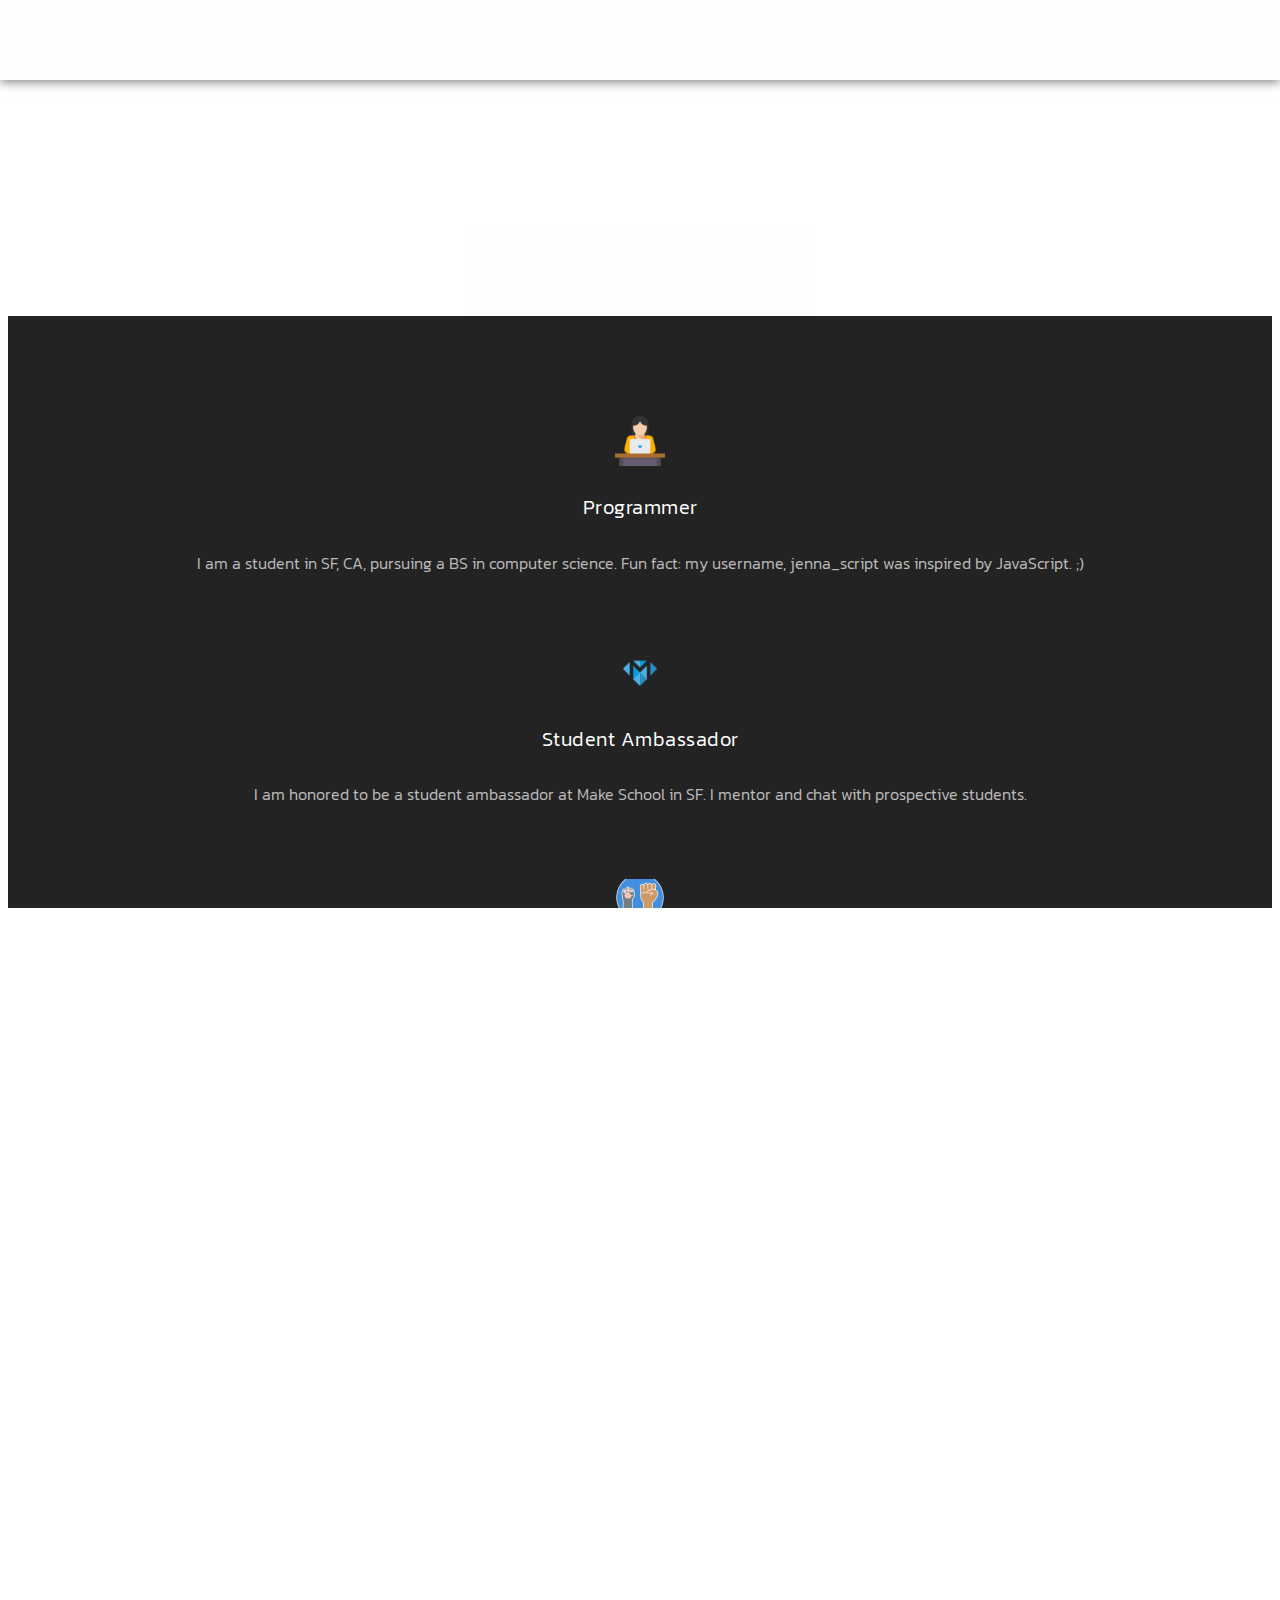
==== about.html @ ed372998 "update 'about me'" ====
<!DOCTYPE html>
<html>
    <head>
        <meta charset="utf-8">
        <meta http-equiv="X-UA-Compatible" content="IE=edge,chrome=1">
        <title>About Jenna :)</title>
        
<!--Import BootStrap-->
        <meta name="description" content="">
        <meta name="viewport" content="width=device-width, initial-scale=1">
        <link rel="apple-touch-icon" href="apple-touch-icon.png">

        <link rel="stylesheet" href="css/bootstrap.min.css">
        <link rel="stylesheet" href="css/bootstrap-theme.min.css">
        <link rel="stylesheet" href="css/fontAwesome.css">
        <link rel="stylesheet" href="css/light-box.css">
        <link rel="stylesheet" href="css/templatemo-style.css">

        <link href="https://fonts.googleapis.com/css?family=Kanit:100,200,300,400,500,600,700,800,900" rel="stylesheet">

        <script src="js/vendor/modernizr-2.8.3-respond-1.4.2.min.js"></script>
    </head>

<body>
    <nav>
        <div class="logo">
            <a href="index.html">Jenna's<em>Poetry</em></a>
        </div>
      <div class="menu-icon">
        <span></span>
      </div>
    </nav>

    <div class="page-heading">
        <div class="container">
            <div class="heading-content">
                <h1>About <em>Jenna</em></h1>
            </div>
        </div>
    </div>

    <div class="services">
        <div class="container">
            <div class="col-md-4 col-sm-6">
                <div class="service-item">
                    <div class="icon">
                        <img src="img/programmer.png" alt="">
                    </div>
                    <div class="text">
                        <h4>Programmer</h4>
                        <p>I am a student in SF, CA, pursuing a BS in computer science. Fun fact: my username, jenna_script was inspired by JavaScript. ;)</p>
                    </div>
                </div>
            </div>

            <div class="col-md-4 col-sm-6">
                <div class="service-item">
                    <div class="icon">
                        <img src="img/make_school.png" alt="">
                    </div>
                    <div class="text">
                        <h4>Student Ambassador</h4>
                        <p>I am honored to be a student ambassador at Make School in SF. I mentor and chat with prospective students.</p>
                    </div>
                </div>
            </div>

            <div class="col-md-4 col-sm-6">
                <div class="service-item">
                    <div class="icon">
                        <img src="img/animal_lives.png" alt="">
                    </div>
                    <div class="text">
                        <h4>Animal Activist</h4>
                        <p>One of the causes I am truly dedicated to is animal welfare and protection. I stand for those who cannot speak for themselves.</p>
                    </div>
                </div>
            </div>

            <div class="col-md-4 col-sm-6">
                <div class="service-item">
                    <div class="icon">
                        <img src="img/pink_gamer.png" alt="">
                    </div>
                    <div class="text">
                        <h4>Gamer Girl</h4>
                        <p>Okay, here's a guilty pleasure: I love video games, especially Call of Duty: Mobile and The Sims.</p>
                    </div>
                </div>
            </div>

            <div class="col-md-4 col-sm-6">
                <div class="service-item">
                    <div class="icon">
                        <img src="img/books.png" alt="">
                    </div>
                    <div class="text">
                        <h4>Logophile: Lover of Words</h4>
                        <p>Books, articles, blogs, Quora, Instagram, Tumblr, iFunny... Find me on my phone consuming something.</p>
                    </div>
                </div>
            </div>

            <div class="col-md-4 col-sm-6">
                <div class="service-item">
                    <div class="icon">
                        <img src="img/music.png" alt="">
                    </div>
                    <div class="text">
                        <h4>Melophile: Lover of Music</h4>
                        <p>I literally cannot go a day without listening to my "jams". Music is life. (Lana Del Rey is a queen.)</p>
                    </div>
                </div>
            </div>
        </div>
    </div>


    <div class="more-about-me">
        <div class="container">
            <div class="col-md-5 col-md-offset-7">
                <div class="content">
                    <h2>Why Poetry?</h2>
                    <span></span>
                    <p>What even is poetry...? Well.... I believe poetry is a creation of words strung together to express some kind of emotion, a feeling, whether it is about beauty or tragedy. Actually, they may be quite the same thing. Beauty is tragedy and tragedy is beauty. And that is what poetry is to me. A story of something moving, something that urges you to leave your comfort zone and feel things you have never quite experienced before. Poetry forces you to stimulate your heart and mind. The meaning of every word may not come out as bluntly as a book would tell you. The “less is more” approach is a much more compelling way to tell a story. I have been a fan of poetry my entire life, possibly since I could learn to read. I was always so curious about its many forms and its many interpretations. I share whatever words flow through me in hopes that readers can resonate with some of my joys, my pains, my struggles, and my journey. Poetry allows me to be my most vulnerable self… freely. Poetry is one of my favorite, if not my actual favorite, types of art. It is a true blessing to be able to read different types of poetry out there, at least to me. “You see what you need to see” is something I tell myself whenever I read poetry. Every poem means something different to each and every person that encounters it. I absolutely adore the variety and the expanding of the mind and heart that comes with it. Poetry is something I believe every human being should dip their toe in every now and then, if not a regular hobby. It is something that allows a human being to go beyond the surface, into the soul, and find out about oneself and the world much more than we thought we could ever know. I hope you enjoy MY words. Thank you for stopping by.</p>
                    <br><h3>love, jennalyn ♡</h3></br>
                    </div>
            </div>
        </div>
    </div>

    <footer>
        <div class="container-fluid">
            <div class="col-md-12">
                <p>2021 &copy; jenna_script 
    
    | Designed by Jennalyn Kabiling </p>
            </div>
        </div>
    </footer>

    <section class="overlay-menu">
        <div class="container">
          <div class="row">
            <div class="main-menu">
                <ul>
                    <li>
                        <a href="https://instagram.com/jenna_script/">Instagram</a>
                    </li>
                    <li>
                        <a href="https://www.linkedin.com/in/jennalyn-kabiling-412b881ba">LinkedIn</a>
                    </li>
                    <li>
                        <a href="grid.html">Archives</a>
                    </li>
                    <li>
                        <a href="about.html">About Me</a>
                    </li>
                </ul>
            </div>
          </div>
        </div>
      </section>

    <script src="https://ajax.googleapis.com/ajax/libs/jquery/1.11.2/jquery.min.js"></script>
    <script>window.jQuery || document.write('<script src="js/vendor/jquery-1.11.2.min.js"><\/script>')</script>

    <script src="js/vendor/bootstrap.min.js"></script>
    
    <script src="js/plugins.js"></script>
    <script src="js/main.js"></script>

</body>
</html>
---- css/templatemo-style.css ----
body {
  font-family: 'Kanit', sans-serif;
}

body::-webkit-scrollbar {
  width: 8px;
  height: 8px;
  background-color: rgba(0, 0, 0, 0.9);
}
/* Add a thumb */
body::-webkit-scrollbar-thumb {
    background: rgba(250, 250, 250, 0.5);
}

body, html {
  height: 100%;
  min-height: 100%;
  overflow-x: hidden;
}


.page-heading {
  background-image: url(../pink_flowers.jpeg);
  background-repeat: no-repeat;
  background-size: cover;
  background-position: center center;
  width: 100%;
  text-align: center;
}

.page-heading .heading-content h1 {
  font-size: 32px;
  text-transform: uppercase;
  color: #fff;
  letter-spacing: 1px;
  background-color: rgba(250,250,250,0.1);
  display: inline-block;
  margin-bottom: 0;
  margin-top: 220px;
  padding: 20px 60px;
}

.page-heading .heading-content em {
  font-style: normal;
  font-weight: 200;
}


/* Nav Bar */

nav .logo {
  float: left;
  margin-left: 30px;
}

nav .logo a {
  font-size: 28px;
  line-height: 80px;
  text-transform: uppercase;
  color: #fff;
  text-decoration: none;
  letter-spacing: 0.5px;
}

nav .logo em {
  font-style: normal;
  font-weight: 200;
}

nav {
  background: rgba(250,250,250,0.2);
  height: 80px;
  position: fixed;
  width: 100%;
  left: 0;
  top: 0;
  z-index: 300;
  box-shadow: 0px 2px 10px 0px rgba(0,0,0,0.5);
}

.menu-icon {
  background: transparent;
  border: 1px solid #fff;
  width: 50px;
  height: 50px;
  margin: 15px 39px 0 auto;
  position: relative;
  cursor: pointer;
  transition: background 0.5s;
  border-radius: 5px;
}

.menu-icon span,
.menu-icon span:before,
.menu-icon span:after {
  cursor: pointer;
  border-radius: 1px;
  height: 2px;
  width: 35px;
  background: white;
  position: absolute;
  left: 15%;
  top: 50%;
  display: block;
  content: '';
  transition: all 0.5s ease-in-out;
}

.menu-icon span:before {
  left: 0;
  top: -10px;
}

.menu-icon span:after {
  left: 0;
  top: 10px;
}

.menu-icon.active {
  background: rgba(250,250,250,0.2);
}

.menu-icon.active span {
  background-color: transparent;
}

.menu-icon.active span:before,
.menu-icon.active span:after {
  top: 0;
}

.menu-icon.active span:before {
  transform: rotate(135deg);
}

.menu-icon.active span:after {
  transform: rotate(-135deg);
}

/* Menu */

.overlay-menu {
  background: rgba(0, 0, 0, 0.95);
  color: #ffffff;
  position: fixed;
  z-index: 100;
  left: 0;
  top: 0;
  height: 100%;
  overflow-y: auto;
  -webkit-overflow-scrolling: touch;
  width: 100%;
  padding: 50px 0;
  opacity: 0;
  text-align: center;
  transform: translateY(-100%);
  transition: all 0.5s;
}

.overlay-menu.open {
  opacity: 1;
  transform: translateY(0%);
}

.overlay-menu .main-menu {
  transform: translateY(50%);
  opacity: 0;
  transition: all 0.3s;
  transition-delay: 0s;
}

.overlay-menu.open .main-menu {
  transition: all 0.7s;
  transition-delay: 0.7s;
  opacity: 1;
  transform: translateY(0%);
}

.overlay-menu .main-menu:nth-child(2) {
  transition-delay: 0s;
}

.overlay-menu.open .main-menu:nth-child(2) {
  transition-delay: 1.25s;
}

.overlay-menu {
  overflow: scroll;
}

.overlay-menu::-webkit-scrollbar {
  display: none;
}

.overlay-menu ul {
  list-style: none;
  margin-top: 80px;
  padding: 0px;
}
.overlay-menu ul li {
  padding: 15px 0px;
}

.overlay-menu ul li a {
  font-size: 24px;
  font-weight: 300;
  color: #fff;
  text-decoration: none;
  transition: all 0.5s;
}

.overlay-menu ul li a:hover {
  color: rgba(250,250,250,0.5);
}


.overlay-menu p {
  margin-top: 60px;
  font-size: 13px;
  text-transform: uppercase;
  color: #fff;
  font-weight: 200;
  letter-spacing: 0.5px;
  text-align: center;
}



#video-container  {
  position: relative;
  width: 100%;
  height: 100%;
  overflow: hidden;
  z-index: 1;
}

#video-container video,
.video-overlay {
  position: absolute;
  left: 50%;
  top: 50%;
  transform: translate(-50%, -50%);
  min-width: 100%;
  min-height: 100%;
}

#video-container .video-overlay {
  z-index: 9999;
  background: rgba(0,0,0,0.5);
  width: 100%;
}

#video-container .video-content {
  z-index: 99999;
  position: absolute;
  height: 100%;
  width: 100%;
}

#video-container .video-content .inner {
  height: 100%;
  width: 100%;
  display: flex;
  justify-content: center;
  align-items: center;
  flex-flow: column wrap;
}

#video-container .video-content .inner h1 {
  font-size: 64px;
  text-transform: uppercase;
  color: #fff;
  letter-spacing: 2px;
  font-weight: 500;
  text-align: center;
}

#video-container .video-content .inner em {
  font-style: normal;
  font-weight: 200;
}


#video-container .video-content .inner p {
  color: #fff;
  font-size: 22px;
  font-weight: 200;
  letter-spacing: 1.5px;
  text-align: center;
  padding: 0px 30px;
}

#video-container .video-content .inner a {
  color: #fff;
  text-decoration: underline;
}

#video-container .video-content .inner .scroll-icon {
  margin-top: 45px;
}

.full-screen-portfolio .container-fluid,
.full-screen-portfolio .col-md-4, .col-md-8 {
  padding-left: 0px;
  padding-right: 0px;
}


.portfolio-item img {
  width: 100%;
  overflow: hidden;
}

.portfolio-item .thumb {
  position: relative;
}


.portfolio-item .hover-effect .hover-content {
    position: absolute;
    text-align: left;
    width: 100%;
    bottom: 0;
    left: 0;
}


.full-screen-portfolio .portfolio-item h1 {
  position: relative;
  font-size: 22px;
  text-transform: uppercase;
  color: #fff;
  display: inline-block;
  padding-left: 20px;
  line-height: 15px;
  transform: translateY(25px);
  transition: .5s ease-in-out;
  letter-spacing: 0.5px;
 }

 .full-screen-portfolio .portfolio-item em {
  font-style: normal;
  font-weight: 200;
 }

.full-screen-portfolio .portfolio-item:hover h1 {
  transform: translateY(0);
 }

.full-screen-portfolio .portfolio-item p {
  padding-left: 20px;
  font-weight: 300!important;
  letter-spacing: 0.5px;
  font-size: 14px;
  color: #fff;
  opacity: 0;
  transform: translateY(10px);
  transition: .5s ease-in-out;
  text-transform: uppercase;
 }

 .full-screen-portfolio .portfolio-item {
 text-align: center;
 line-height: 150%;
 text-transform: uppercase;
 cursor: pointer;
}

.full-screen-portfolio .portfolio-item:hover p {
  opacity: 1;
  transform: translateY(0);
 }




.popup-icon {
  position: fixed;
  bottom: 30px;
  right: 30px;
  z-index: 300;
  display: inline-block;
  width: 60px;
  height: 60px;
}

.popup-icon button {
  background-color: transparent;
  outline: none;
  border: none;
}

.modal-btn img {
  width: 60px;
  height: 60px;
}

/* Modal */
.modal {
  background-color: rgba(0,0,0,.95);
  display: none;
  overflow: auto;
  position: fixed;
  z-index: 1000;
  top: 0;
  left: 0;
  width: 100%;
  height: 100%;
  transform: all 0.6s;
  overflow: scroll;
}

.modal::-webkit-scrollbar {
  display: none;
}

/* Modal Content */
.modal-content {
  text-align: center;
  position: relative;
  top: 0;
  width: 100%;
  margin: 0 auto;
  background-color: transparent;
}
.modal-animated-in {
  animation: totop-in .6s ease;
}
.modal-animated-out {
  animation: totop-out .6s ease forwards;
}
.modal-header {
  border-bottom: none;
}
.modal-header h3 {
  color: #fff;
  font-weight: 400;
  letter-spacing: 1px;
  font-size: 64px;
  margin-top: 5%;
  border-bottom: none;
  margin-bottom: 20px;
}

.modal-header em {
  font-style: normal;
  font-weight: 200;
}

.modal-content .close-btn {
  position: absolute;
  z-index: 99999999;
  color: #fff;
  right: 38px;
  top: 15px;
  width: 50px;
  height: 50px;
  text-align: center;
  cursor: pointer;
}

.modal-body {
  text-align: center;
  margin: 0 auto;
}

.modal-body input {
  border-radius: 5px;
  padding-left: 15px;
  font-size: 14px;
  font-weight: 200;
  color: #fff;
  background-color: rgba(250, 250, 250, 0.15);
  outline: none;
  border: none;
  box-shadow: none;
  line-height: 40px;
  height: 40px;
  width: 60%;
  margin-left: auto;
  margin-right: auto;
  margin-bottom: 25px;
}

.modal-body textarea {
  border-radius: 5px;
  padding-left: 15px;
  padding-top: 10px;
  font-size: 14px;
  font-weight: 200;
  color: #fff;
  background-color: rgba(250, 250, 250, 0.15);
  outline: none;
  border: none;
  box-shadow: none;
  height: 165px;
  max-height: 220px;
  width: 60%;
  margin-left: auto;
  margin-right: auto;
  max-width: 100%;
  margin-bottom: 25px;
}

.modal-body button {
  border-radius: 0px;
  font-size: 13px;
  text-transform: uppercase;
  font-weight: 600;
  background-color: transparent;
  color: #fff;
  letter-spacing: 2px;
  border-bottom: 3px solid #fff;
  display: inline-block;
  padding: 0px 0px 3px 0px;
  transition: all 0.5s;
  border-top: none;
  border-right: none;
  border-left: none;
}

.modal-body button:hover {
  color: rgba(250,250,250,0.5);
  border-color: rgba(250,250,250,0.5);
  outline: none;
}

/* Keyframes */
@keyframes totop-in {
  0% {
    top: 600px;
    opacity: 0;
  }
  100% {
    top: 0%;
    opacity: 1;
  }  
}

@keyframes totop-out {
  0% {
    top: 0px;
    opacity: 1;
  }
  100% {
    top: -100%;
    opacity: 0;
  }  
}



footer {
  width: 100%;
  height: 80px;
  background-color: #313131;
}

footer p {
  text-align: center;
  color: #fff;
  font-weight: 200;
  font-size: 13px;
  text-transform: uppercase;
  padding-top: 33px;
  letter-spacing: 0.5px;
}

footer a {
  color: #aaa;
  text-decoration: none;
}

footer a:hover {
  text-decoration: none;
  color: #aaa;
}

.grid-portfolio {
  padding: 65px 0px;
  background-color: #232323;
}

.grid-portfolio .portfolio-item {
  margin: 15px 0px;
}

.portfolio-item .hover-effect .hover-content {
    position: absolute;
    text-align: left;
    width: 100%;
    bottom: 5px;
    left: 0;
}


.grid-portfolio .portfolio-item h1 {
  position: relative;
  font-size: 22px;
  text-transform: uppercase;
  color: #fff;
  display: inline-block;
  padding-left: 20px;
  line-height: 15px;
  transform: translateY(25px);
  transition: .5s ease-in-out;
  letter-spacing: 0.5px;
 }

 .grid-portfolio .portfolio-item em {
  font-style: normal;
  font-weight: 200;
 }

.grid-portfolio .portfolio-item:hover h1 {
  transform: translateY(0);
 }

.grid-portfolio .portfolio-item p {
  padding-left: 20px;
  font-weight: 300!important;
  letter-spacing: 0.5px;
  font-size: 14px;
  color: #fff;
  opacity: 0;
  transform: translateY(10px);
  transition: .5s ease-in-out;
  text-transform: uppercase;
 }

.grid-portfolio .portfolio-item:hover p {
  opacity: 1;
  transform: translateY(0);
 }

 .grid-portfolio .load-more-button {
  margin-top: 15px;
 }

 .grid-portfolio .load-more-button a {
  width: 100%;
  height: 80px;
  display: inline-block;
  text-align: center;
  line-height: 80px;
  font-size: 15px;
  text-transform: uppercase;
  text-decoration: none;
  letter-spacing: 1px;
  color: #fff;
  background-color: #313131;
  transition: all 0.5s;
 }

 .grid-portfolio .load-more-button a:hover {
  color: rgba(250,250,250,0.5);
 }




 .services {
  background-color: #232323;
  padding: 65px 0px;
 }

 .services .service-item {
  margin: 15px 0px;
  padding: 20px;
  text-align: center;
  transition: all 0.5s;
 }

  .services .service-item:hover {
    background-color: #313131;
  }

 .services .service-item .icon {
  width: 50px;
  height: 50px;
  text-align: center;
  display: inline-block;
  line-height: 50px;
 }

.services .service-item .icon img {
  max-width: 100%;
}

.services .service-item h4 {
  margin-top: 20px;
  color: #fff;
  font-size: 20px;
  text-transform: capitalize;
  letter-spacing: 0.5px;
  font-weight: 300;
}

.services .service-item p {
  color: #bbb;
  font-size: 16px;
  font-weight: 300;
  line-height: 28px;
}



.more-about-me {
  background-image: url(../palm_trees.jpeg);
  background-repeat: no-repeat;
  background-attachment: fixed;
  background-size: cover;
  background-position: center center;
  width: 100%;
  text-align: center;
}

.more-about-me .content {
  background-color: rgba(0,0,0,0.8);
  text-align: left;
  padding: 150px 60px;
  color: #fff;
}

.more-about-me .content h2 {
  margin-top: 0px;
  font-size: 34px;
  font-weight: 300;
  letter-spacing: 0.5px;
  margin-bottom: 5px;
}

.more-about-me .content span {
  font-size: 16px;
  font-weight: 200;
  display: inline-block;
  margin-bottom: 30px;
  letter-spacing: 0.5px;
}

.more-about-me .content p {
  color: #fff;
  font-size: 16px;
  font-weight: 300;
  line-height: 28px;
}

.more-about-me .content .simple-btn {
  margin-top: 30px;
}

.more-about-me .content .simple-btn a {
  font-size: 13px;
  text-transform: uppercase;
  font-weight: 600;
  background-color: transparent;
  color: #fff;
  letter-spacing: 2px;
  border-bottom: 3px solid #fff;
  padding-bottom: 3px;
  text-decoration: none;
  transition: all 0.5s;
}

.more-about-me .content .simple-btn a:hover {
  opacity: 0.5;
}



.pricing-tables {
  padding: 65px 0px;
  background-color: #232323;
}

.pricing-tables .table-item {
  padding: 60px 0px;
  margin: 15px 0px;
  text-align: center;
  background-color: #313131;
}

.pricing-tables .table-item h4 {
  margin-top: 0px;
  font-size: 36px;
  font-weight: 200;
  color: #f4dd5b;
  letter-spacing: 0.5px;
}

.pricing-tables .table-item span {
  font-size: 17px;
  display: inline-block;
  color: #aaa;
  letter-spacing: 0.5px;
  text-transform: capitalize;
  border-bottom: 1px solid #414141;
  width: 100%;
  padding-bottom: 40px;
}

.pricing-tables .table-item ul {
  list-style: none;
  padding: 0;
  margin-top: 35px;
}

.pricing-tables .table-item ul li {
  font-size: 15px;
  font-weight: 300;
  color: #fff;
  letter-spacing: 0.5px;
  margin: 15px 0px;
}

.pricing-tables .table-item .simple-btn {
  margin-top: 40px;
  padding-bottom: 10px;
}

.pricing-tables .table-item .simple-btn a {
  font-size: 13px;
  text-transform: uppercase;
  font-weight: 600;
  background-color: transparent;
  color: #f4dd5b;
  letter-spacing: 2px;
  border-bottom: 3px solid #f4dd5b;
  padding-bottom: 3px;
  text-decoration: none;
  transition: all 0.5s;
}

.pricing-tables .table-item .simple-btn a:hover {
  opacity: 0.5;
}

.pricing-tables .premium-item {
  background-color: #f4dd5b;
}

.pricing-tables .premium-item h4, .pricing-tables .premium-item span, .pricing-tables .premium-item ul li, .pricing-tables .premium-item .simple-btn a {
  color: #232323;
  border-color: #232323;
}



.blog-entries {
  padding: 80px 0px;
  background-color: #232323;
}


.blog-entries .blog-posts {
  margin-right: 30px;
}


.blog-post {
  border-bottom: 1px solid #414141;
  padding-bottom: 65px;
  margin-bottom: 60px;
}

.blog-post img {
  width: 100%;
  overflow-y: hidden;
}

.blog-post .text-content {
  margin-top: 30px;
}

.blog-post .text-content span {
  font-size: 16px;
  font-weight: 200;
  color: #fff;
  letter-spacing: 0.5px;
}

.blog-post .text-content span a {
  color: #f4dd5b;
  text-decoration: none;
}

.blog-post .text-content h2 {
  margin-top: 5px;
  font-size: 36px;
  color: #fff;
  letter-spacing: 0.5px;
  text-transform: capitalize;
  font-weight: 300;
}

.blog-post .text-content p {
  color: #bbb;
  font-size: 16px;
  font-weight: 300;
  line-height: 28px;
  margin-top: 20px;
}

.blog-post .text-content .simple-btn {
  margin-top: 25px;
}

.blog-post .text-content .simple-btn a {
  font-size: 13px;
  text-transform: uppercase;
  font-weight: 600;
  background-color: transparent;
  color: #fff;
  letter-spacing: 2px;
  border-bottom: 3px solid #fff;
  padding-bottom: 3px;
  text-decoration: none;
  transition: all 0.5s;
}

.blog-post .text-content .simple-btn a:hover {
  opacity: 0.5;
}

.blog-entries .page-number {
  padding: 0;
  margin: 0;
  list-style: none;
}

.blog-entries .page-number li {
  display: inline-block;
  margin-right: 3px;
}

.blog-entries .page-number li:last-child {
  margin-right: 0px;
}

.blog-entries .page-number li.active a {
  color: #232323;
  background-color: #fff;
}

.blog-entries .page-number li.active a:hover {
  opacity: 1;
}

.blog-entries .page-number li a {
  font-size: 18px;
  color: #fff;
  text-decoration: none;
  width: 50px;
  height: 50px;
  display: inline-block;
  line-height: 50px;
  text-align: center;
  background-color: #414141;
  transition: all 0.5s;
}

.blog-entries .page-number li a:hover {
  opacity: 0.5;
}

.single-blog-post {
  margin-right: 30px;
}

.single-blog-post img {
  width: 100%;
  overflow-y: hidden;
}

.single-blog-post .text-content {
  margin-top: 20px;
}

.single-blog-post .text-content span {
  font-size: 16px;
  font-weight: 200;
  color: #fff;
  letter-spacing: 0.5px;
  border-bottom: 1px solid #414141;
  padding-bottom: 25px;
  display: inline-block;
  width: 100%;
  margin-bottom: 0px;
}

.single-blog-post .text-content span a {
  color: #f4dd5b;
  text-decoration: none;
}

.single-blog-post .text-content h2 {
  margin-top: 0px;
  font-size: 36px;
  color: #fff;
  letter-spacing: 0.5px;
  text-transform: capitalize;
  font-weight: 300;
}

.single-blog-post .text-content p {
  color: #bbb;
  font-size: 16px;
  font-weight: 300;
  line-height: 28px;
  margin-top: 20px;
  margin-bottom: 30px;
}

.single-blog-post .tags-share {
  border-top: 1px solid #414141;
  border-bottom: 1px solid #414141;
  padding: 8px 0px 10px 0px;
}

.single-blog-post .tags-share ul {
  padding: 0;
  margin: 0;
  list-style: none;
}

.single-blog-post .tags-share ul li:first-child {
  color: #fff;
  font-size: 16px;
  font-weight: 200;
  letter-spacing: 0.5px;
}

.single-blog-post .tags-share ul li {
  display: inline-block;
  color: #fff;
}

.single-blog-post .tags-share ul li a {
  font-size: 16px;
  font-weight: 200;
  letter-spacing: 0.5px;
  color: #f4dd5b;
  text-decoration: none;
  transition: all 0.5s;
}

.single-blog-post .tags-share ul li a:hover {
  opacity: 0.5;
}

.single-blog-post .tags-share .share {
  text-align: right;
}

.blog-entries .search input {
  background-color: rgba(250,250,250,0.1);
  width: 100%;
  height: 50px;
  line-height: 50px;
  padding-left: 15px;
  color: #fff;
  font-size: 15px;
  font-weight: 300;
  border-radius: 0px;
  outline: none;
  border: none;
}

.sidebar-heding h2 {
  font-size: 20px;
  text-transform: capitalize;
  color: #fff;
  margin-top: 40px;
  letter-spacing: 0.5px;
  padding-bottom: 10px;
  border-bottom: 1px solid #414141;
  margin-bottom: 20px;
}

.archives ul, .categories ul {
  margin-top: -5px;
  padding: 0;
  list-style: none;
}

.archives ul li, .categories ul li {
  margin-bottom: 12px; 
}

.archives ul li:last-child, .categories ul li:last-child {
  margin-bottom: 0px; 
}

.archives ul li a, .categories ul li a {
  font-size: 15px;
  font-weight: 200;
  color: #fff;
  text-decoration: none;
  letter-spacing: 0.5px;
  transition: all 0.5s;
}


.archives ul li a:hover, .categories ul li a:hover {
  opacity: 0.5;
}

.recent-posts ul {
  padding: 0;
  list-style: none;
}

.recent-posts ul li {
  margin-bottom: 15px;
}

.recent-posts ul a {
  text-decoration: none;
}

.recent-posts ul li img {
  display: inline-block;
  max-width: 100%;
  margin-right: 15px;
}

.recent-posts ul li .text {
  display: inline-block;
}

.recent-posts ul li h6 {
  margin-bottom: 5px;
  padding-top: 0px;
  margin-top: 0px;
  display: block;
  font-size: 16px;
  color: #fff;
  letter-spacing: 0.5px;
}

.recent-posts ul li span {
  display: inline-block;
  font-size: 14px;
  font-weight: 200;
  color: #f4dd5b;
}


.latest-gallery ul {
  padding: 0;
  margin: 0;
  list-style: none;
}

.latest-gallery ul li {
  display: inline-block;
  max-width: 59px;
  overflow-y: hidden;
  margin-bottom: 3px;
  margin-right: 1px;
}

.latest-gallery ul li:nth-child(4){
  margin-right: 0px;
}

.latest-gallery ul li:nth-child(8){
  margin-right: 0px;
}

.latest-gallery ul li img {
  width: 100%;
  transition: all 0.5s;
}

.latest-gallery ul li img:hover {
  cursor: pointer;
  opacity: 0.5;
}




@media (max-width: 530px) {

  .modal-header h3 {
    margin-top: 15%;
  }

  .modal-body input {
    width: 100%;
  }

  .modal-body textarea {
    width: 100%;
  }

  .modal-content {
    padding-bottom: 40px;
  }

  .grid-portfolio {
    padding: 0px 0px;
  }

  .grid-portfolio .portfolio-item {
    margin: 30px 0px;
  }

  .grid-portfolio .load-more-button {
    padding-bottom: 30px;
  }

  .more-about-us .content {
    padding: 60px 30px;
  }

}


@media (max-width: 992px) {

  .blog-entries .blog-posts {
    margin-right: 0px;
  }

  .single-blog-post {
    margin-right: 0px;
    margin-bottom: 80px;
  }

  .blog-entries .page-number {
    margin-bottom: 80px;
  }

  .single-blog-post .tags-share .tags {
    text-align: center;
  }

  .single-blog-post .tags-share .share {
    text-align: center;
  }

}
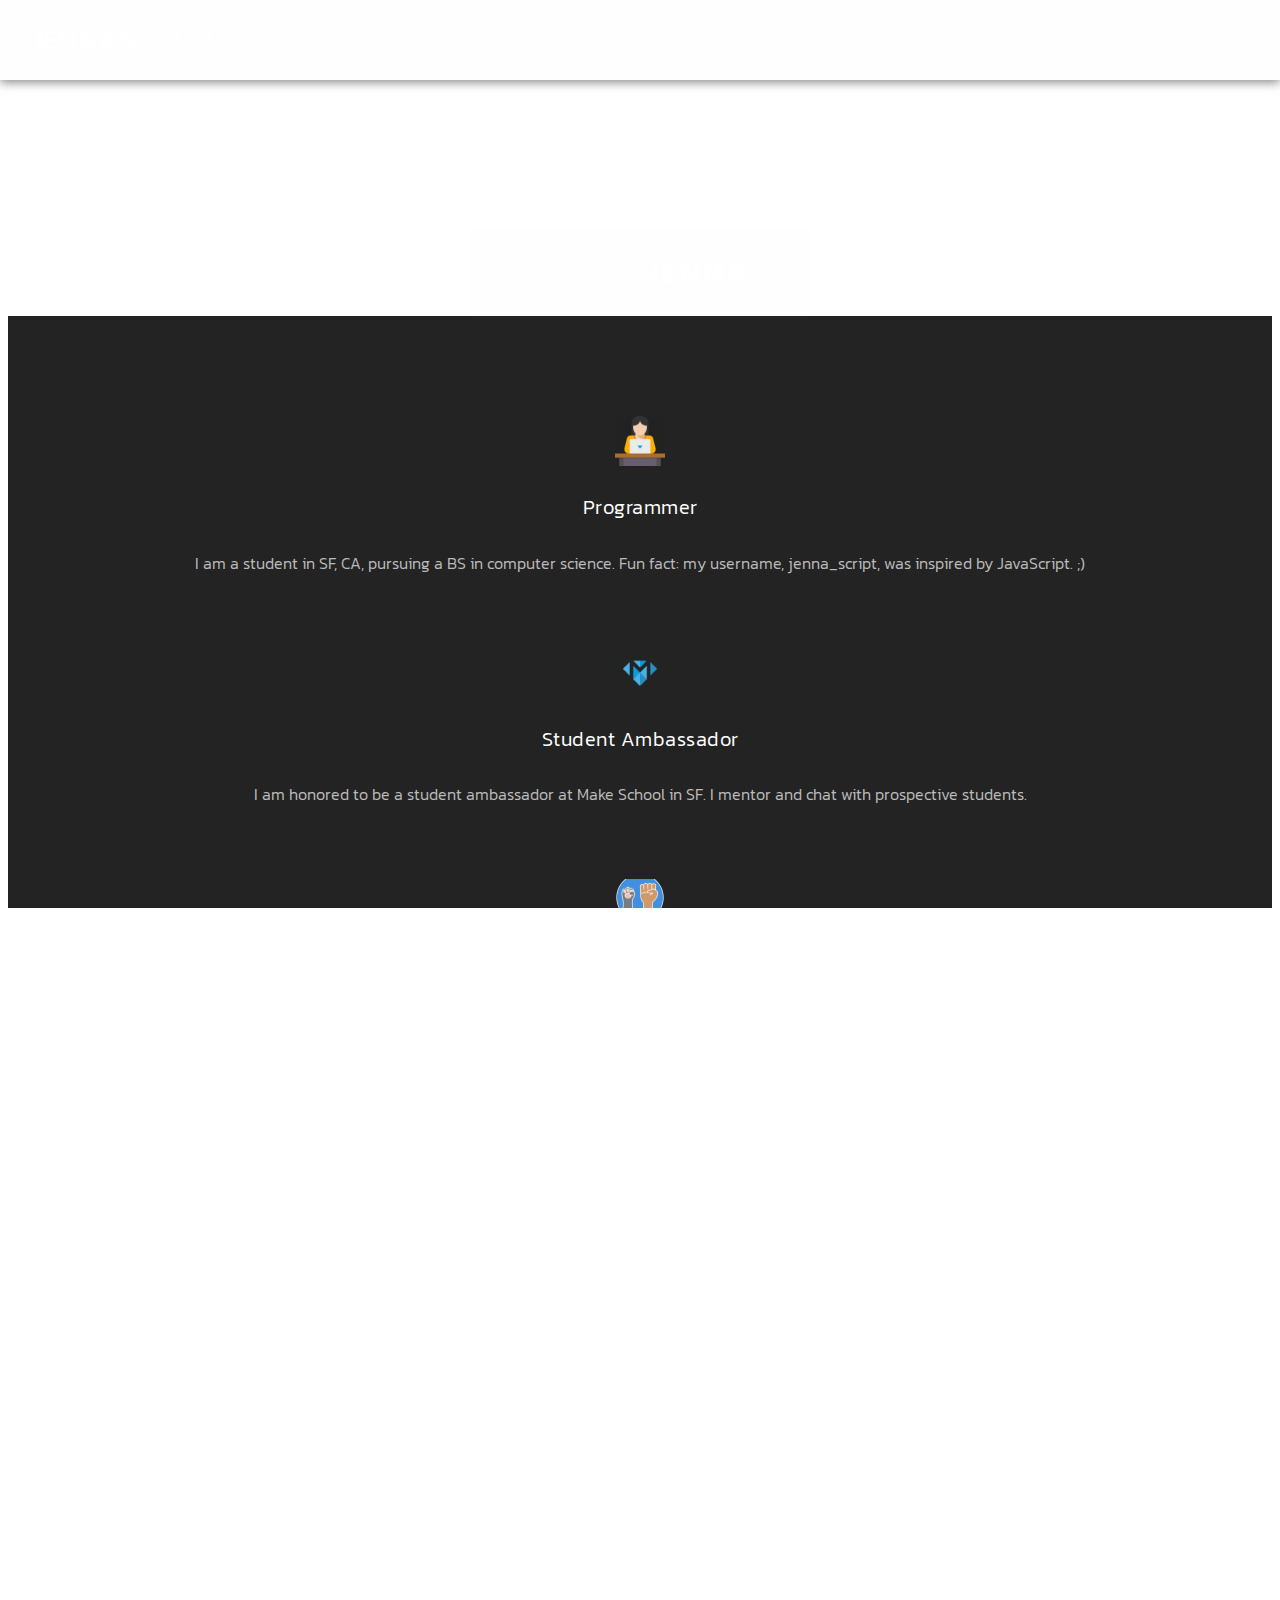
==== commit 298b6089: "update 'about me'" ====
--- a/about.html
+++ b/about.html
@@ -34,7 +34,7 @@
     <div class="page-heading">
         <div class="container">
             <div class="heading-content">
-                <h1>About <em>Jenna</em></h1>
+                <h1><em>About</em> Jenna</h1>
             </div>
         </div>
     </div>
@@ -48,7 +48,7 @@
                     </div>
                     <div class="text">
                         <h4>Programmer</h4>
-                        <p>I am a student in SF, CA, pursuing a BS in computer science. Fun fact: my username, jenna_script was inspired by JavaScript. ;)</p>
+                        <p>I am a student in SF, CA, pursuing a BS in computer science. Fun fact: my username, jenna_script, was inspired by JavaScript. ;)</p>
                     </div>
                 </div>
             </div>
@@ -84,7 +84,7 @@
                     </div>
                     <div class="text">
                         <h4>Gamer Girl</h4>
-                        <p>Okay, here's a guilty pleasure: I love video games, especially Call of Duty: Mobile and The Sims.</p>
+                        <p>Okay, here is a guilty pleasure: I love video games (who doesn't?). Catch me playing Call of Duty: Mobile and The Sims.</p>
                     </div>
                 </div>
             </div>
@@ -108,7 +108,7 @@
                     </div>
                     <div class="text">
                         <h4>Melophile: Lover of Music</h4>
-                        <p>I literally cannot go a day without listening to my "jams". Music is life. (Lana Del Rey is a queen.)</p>
+                        <p>I literally cannot go a day without listening to my "jams". Music is life. It fuels me.</p>
                     </div>
                 </div>
             </div>
@@ -122,7 +122,7 @@
                 <div class="content">
                     <h2>Why Poetry?</h2>
                     <span></span>
-                    <p>What even is poetry...? Well.... I believe poetry is a creation of words strung together to express some kind of emotion, a feeling, whether it is about beauty or tragedy. Actually, they may be quite the same thing. Beauty is tragedy and tragedy is beauty. And that is what poetry is to me. A story of something moving, something that urges you to leave your comfort zone and feel things you have never quite experienced before. Poetry forces you to stimulate your heart and mind. The meaning of every word may not come out as bluntly as a book would tell you. The “less is more” approach is a much more compelling way to tell a story. I have been a fan of poetry my entire life, possibly since I could learn to read. I was always so curious about its many forms and its many interpretations. I share whatever words flow through me in hopes that readers can resonate with some of my joys, my pains, my struggles, and my journey. Poetry allows me to be my most vulnerable self… freely. Poetry is one of my favorite, if not my actual favorite, types of art. It is a true blessing to be able to read different types of poetry out there, at least to me. “You see what you need to see” is something I tell myself whenever I read poetry. Every poem means something different to each and every person that encounters it. I absolutely adore the variety and the expanding of the mind and heart that comes with it. Poetry is something I believe every human being should dip their toe in every now and then, if not a regular hobby. It is something that allows a human being to go beyond the surface, into the soul, and find out about oneself and the world much more than we thought we could ever know. I hope you enjoy MY words. Thank you for stopping by.</p>
+                    <p>What even is poetry...? Well.... I believe poetry is a creation of words strung together to express some kind of emotion, a feeling, whether it is about beauty or tragedy. Actually, they may be quite the same thing. Beauty is tragedy and tragedy is beauty. And that is what poetry is to me. A story of something moving, something that urges you to leave your comfort zone and feel things you have never quite experienced before. Poetry forces you to stimulate your heart and mind. The meaning of every word may not come out as bluntly as a book would tell you. The “less is more” approach is a much more compelling way to tell a story. I have been a fan of poetry my entire life, possibly since I could learn to read. I was always so curious about its many forms and its many interpretations. I share whatever words flow through me in hopes that readers can resonate with some of my joys, my pains, my struggles, and my journey. Poetry allows me to be my most vulnerable self… freely. Poetry is one of my favorite, if not my actual favorite, types of art. It is a true blessing to be able to read different types of poetry out there, at least to me. “You see what you need to see” is something I tell myself whenever I read poetry. Every poem means something different to each and every person that encounters it. I absolutely adore the variety and the expanding of the mind and heart that comes with it. Poetry is something I believe every human being should dip their toe in every now and then, if not a regular hobby. It is something that allows a human being to go beyond the surface, into the soul, and find out about oneself and the world much more than we thought we could ever know. I hope you enjoy my words. Thank you for stopping by.</p>
                     <br><h3>love, jennalyn ♡</h3></br>
                     </div>
             </div>
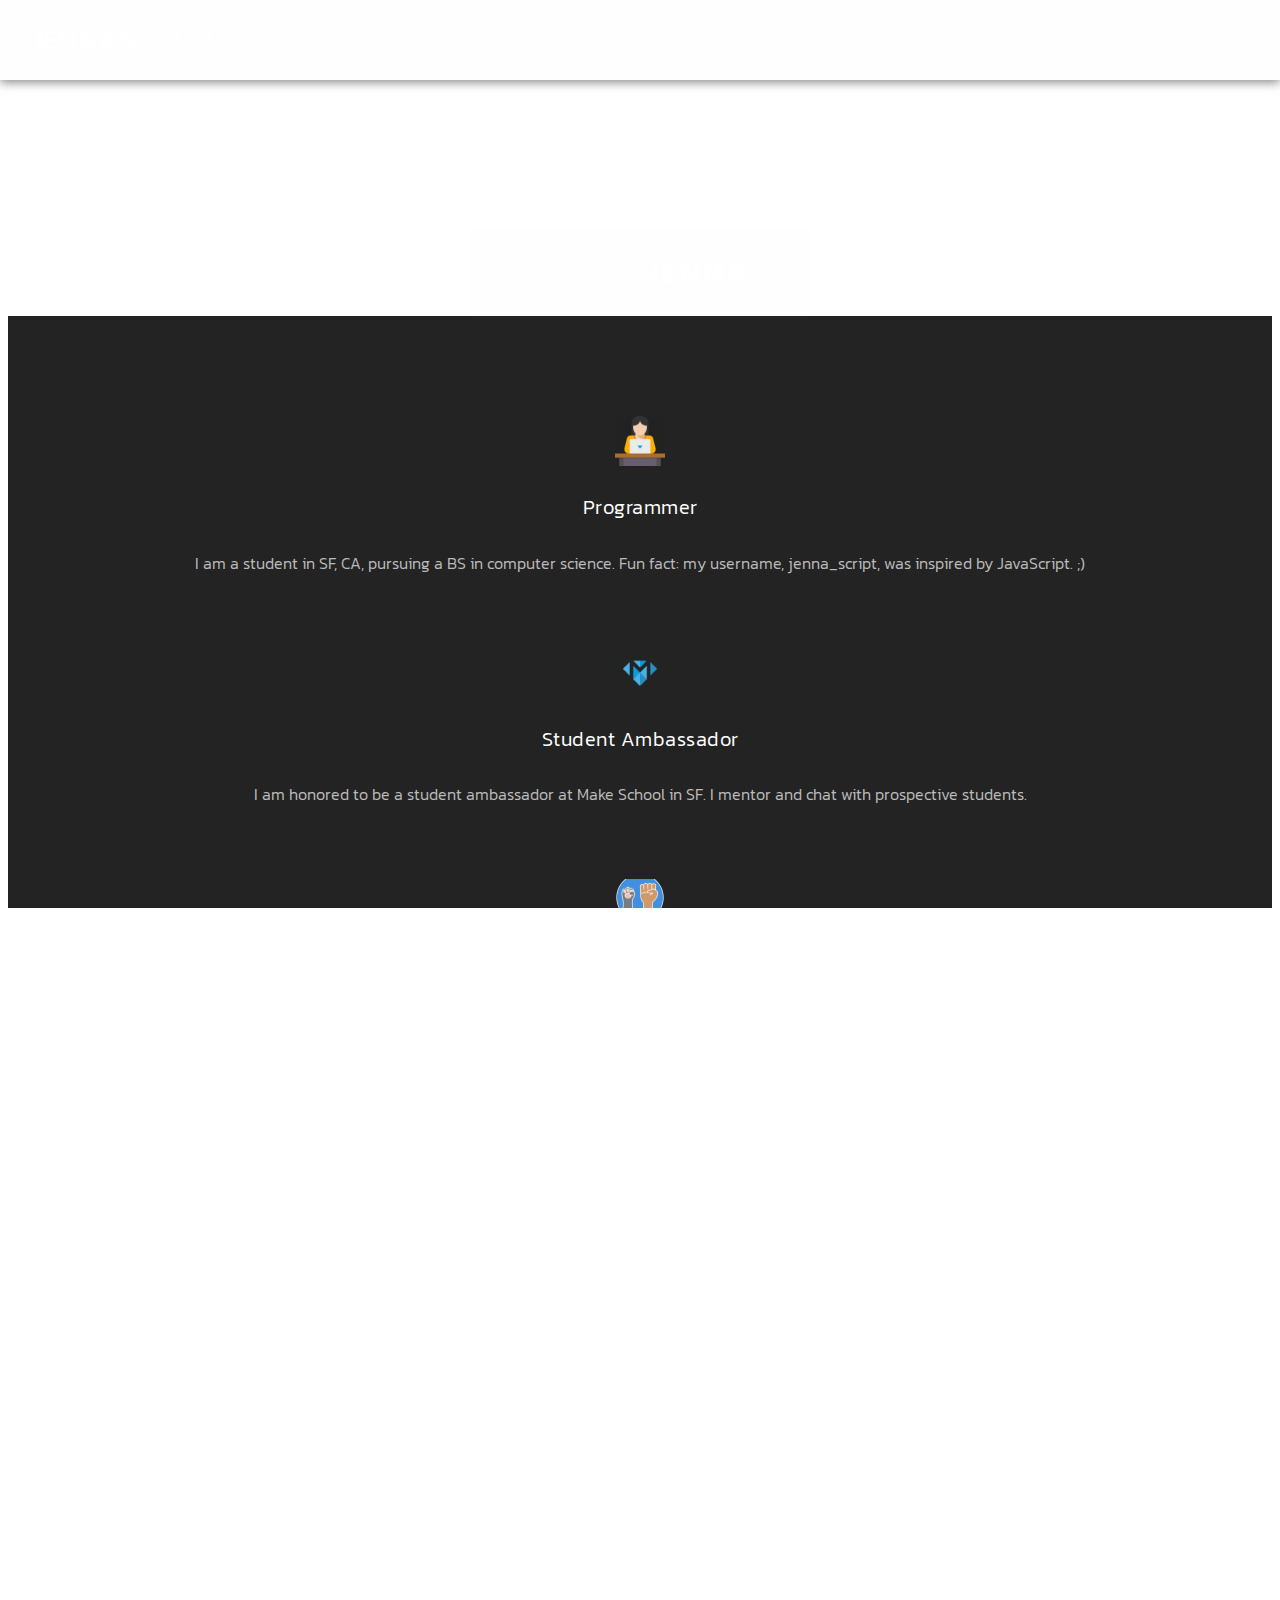
==== commit 93496c56: "update 'about me'" ====
--- a/about.html
+++ b/about.html
@@ -96,7 +96,7 @@
                     </div>
                     <div class="text">
                         <h4>Logophile: Lover of Words</h4>
-                        <p>Books, articles, blogs, Quora, Instagram, Tumblr, iFunny... Find me on my phone consuming something.</p>
+                        <p>Books, articles, blogs, Quora, Instagram, Tumblr, iFunny... Find me always reading something and uncovering new things.</p>
                     </div>
                 </div>
             </div>
@@ -108,7 +108,7 @@
                     </div>
                     <div class="text">
                         <h4>Melophile: Lover of Music</h4>
-                        <p>I literally cannot go a day without listening to my "jams". Music is life. It fuels me.</p>
+                        <p>I literally cannot go a day without listening to my "jams". Music is life. It fuels me and uplifts me throughout my day.</p>
                     </div>
                 </div>
             </div>
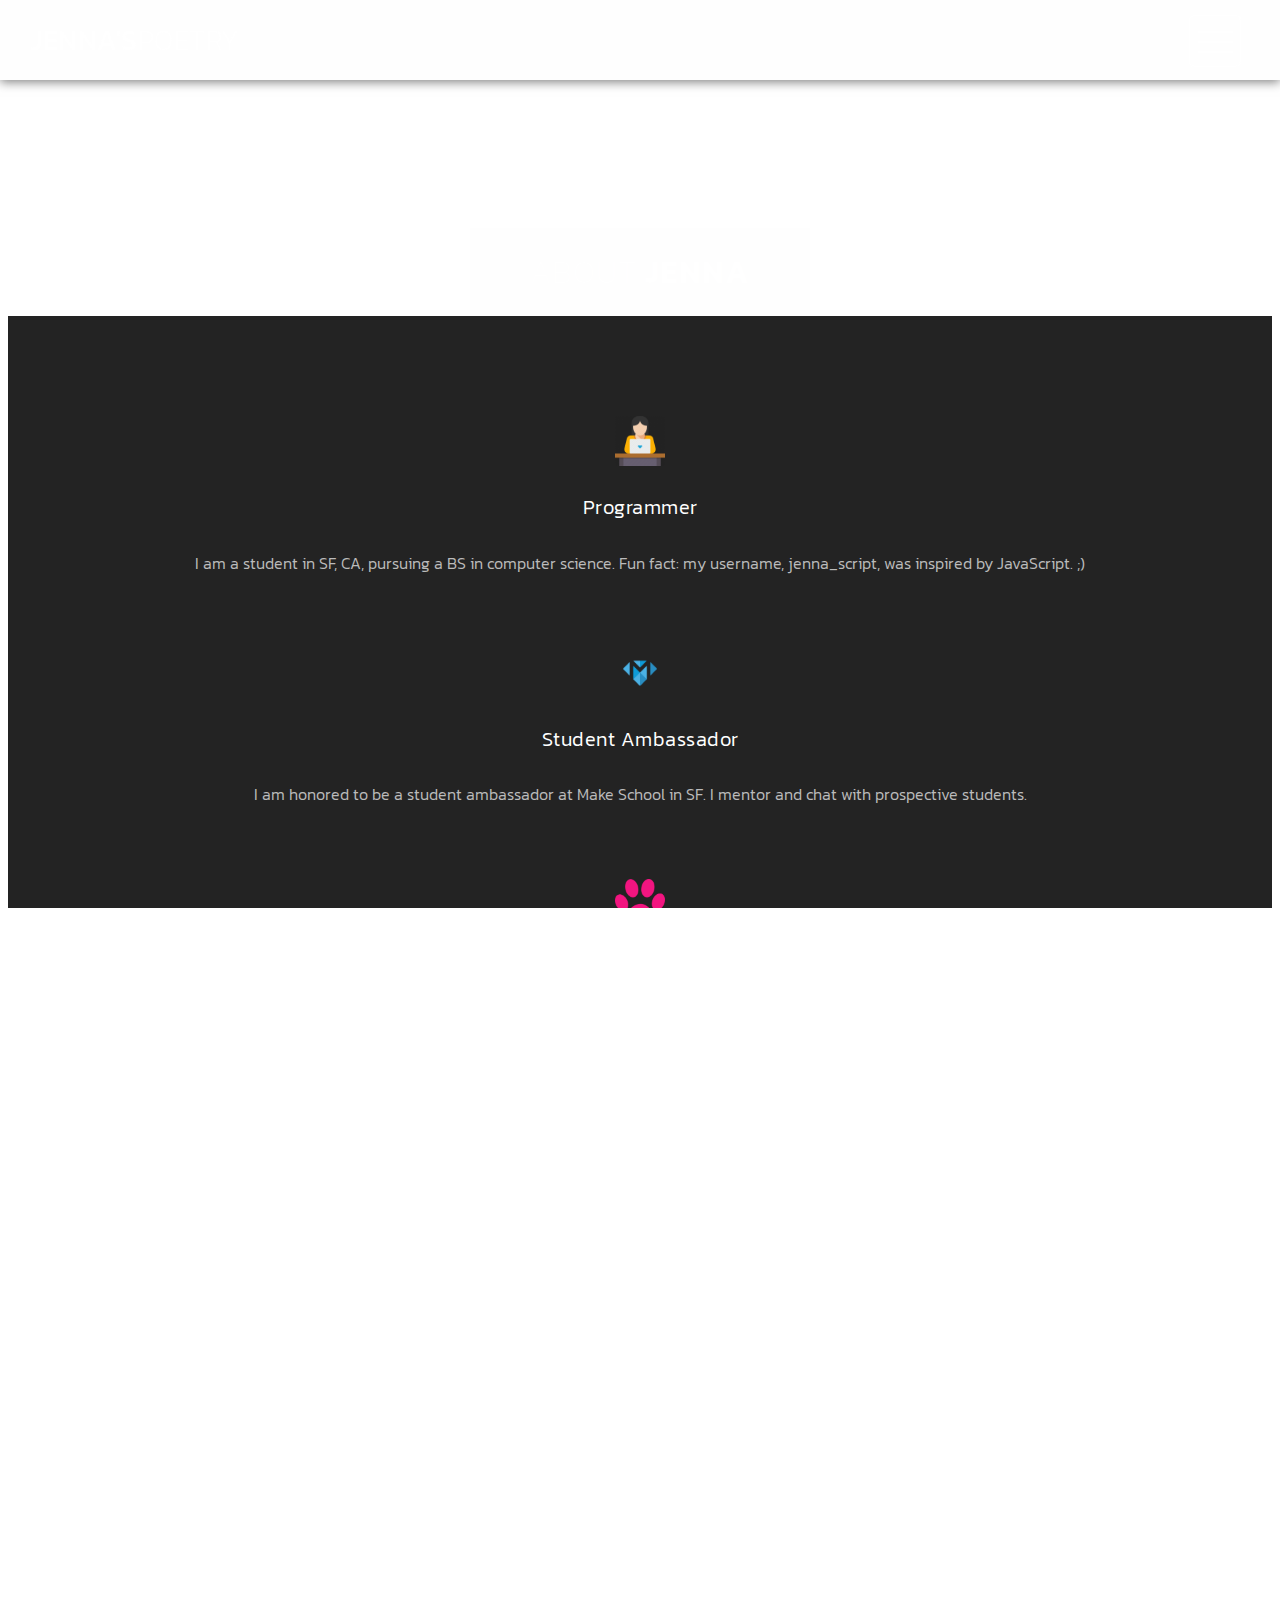
==== commit 95828e0f: "update an icon on 'about me' page" ====
--- a/about.html
+++ b/about.html
@@ -68,7 +68,7 @@
             <div class="col-md-4 col-sm-6">
                 <div class="service-item">
                     <div class="icon">
-                        <img src="img/animal_lives.png" alt="">
+                        <img src="img/paw.png" alt="">
                     </div>
                     <div class="text">
                         <h4>Animal Activist</h4>
@@ -122,7 +122,7 @@
                 <div class="content">
                     <h2>Why Poetry?</h2>
                     <span></span>
-                    <p>What even is poetry...? Well.... I believe poetry is a creation of words strung together to express some kind of emotion, a feeling, whether it is about beauty or tragedy. Actually, they may be quite the same thing. Beauty is tragedy and tragedy is beauty. And that is what poetry is to me. A story of something moving, something that urges you to leave your comfort zone and feel things you have never quite experienced before. Poetry forces you to stimulate your heart and mind. The meaning of every word may not come out as bluntly as a book would tell you. The “less is more” approach is a much more compelling way to tell a story. I have been a fan of poetry my entire life, possibly since I could learn to read. I was always so curious about its many forms and its many interpretations. I share whatever words flow through me in hopes that readers can resonate with some of my joys, my pains, my struggles, and my journey. Poetry allows me to be my most vulnerable self… freely. Poetry is one of my favorite, if not my actual favorite, types of art. It is a true blessing to be able to read different types of poetry out there, at least to me. “You see what you need to see” is something I tell myself whenever I read poetry. Every poem means something different to each and every person that encounters it. I absolutely adore the variety and the expanding of the mind and heart that comes with it. Poetry is something I believe every human being should dip their toe in every now and then, if not a regular hobby. It is something that allows a human being to go beyond the surface, into the soul, and find out about oneself and the world much more than we thought we could ever know. I hope you enjoy my words. Thank you for stopping by.</p>
+                    <p>I believe poetry is a creation of words strung together to express some kind of emotion, a feeling, whether it is about beauty or tragedy. Actually, they may be quite the same thing. Beauty is tragedy and tragedy is beauty. And that is what poetry is to me. A story of something moving, something that urges you to leave your comfort zone and feel things you have never quite experienced before. Poetry forces you to stimulate your heart and mind. The meaning of every word may not come out as bluntly as a book would tell you. The “less is more” approach is a much more compelling way to tell a story. I have been a fan of poetry my entire life, possibly since I could learn to read. I was always so curious about its many forms and its many interpretations. I share whatever words flow through me in hopes that readers can resonate with some of my joys, my pains, my struggles, and my journey. Poetry allows me to be my most vulnerable self… freely. Poetry is one of my favorite, if not my actual favorite, types of art. It is a true blessing to be able to read different types of poetry out there, at least to me. “You see what you need to see” is something I tell myself whenever I read poetry. Every poem means something different to each and every person that encounters it. I absolutely adore the variety and the expanding of the mind and heart that comes with it. Poetry is something I believe every human being should dip their toe in every now and then, if not a regular hobby. It is something that allows a human being to go beyond the surface, into the soul, and find out about oneself and the world much more than we thought we could ever know. I hope you enjoy my words. Thank you for stopping by.</p>
                     <br><h3>love, jennalyn ♡</h3></br>
                     </div>
             </div>
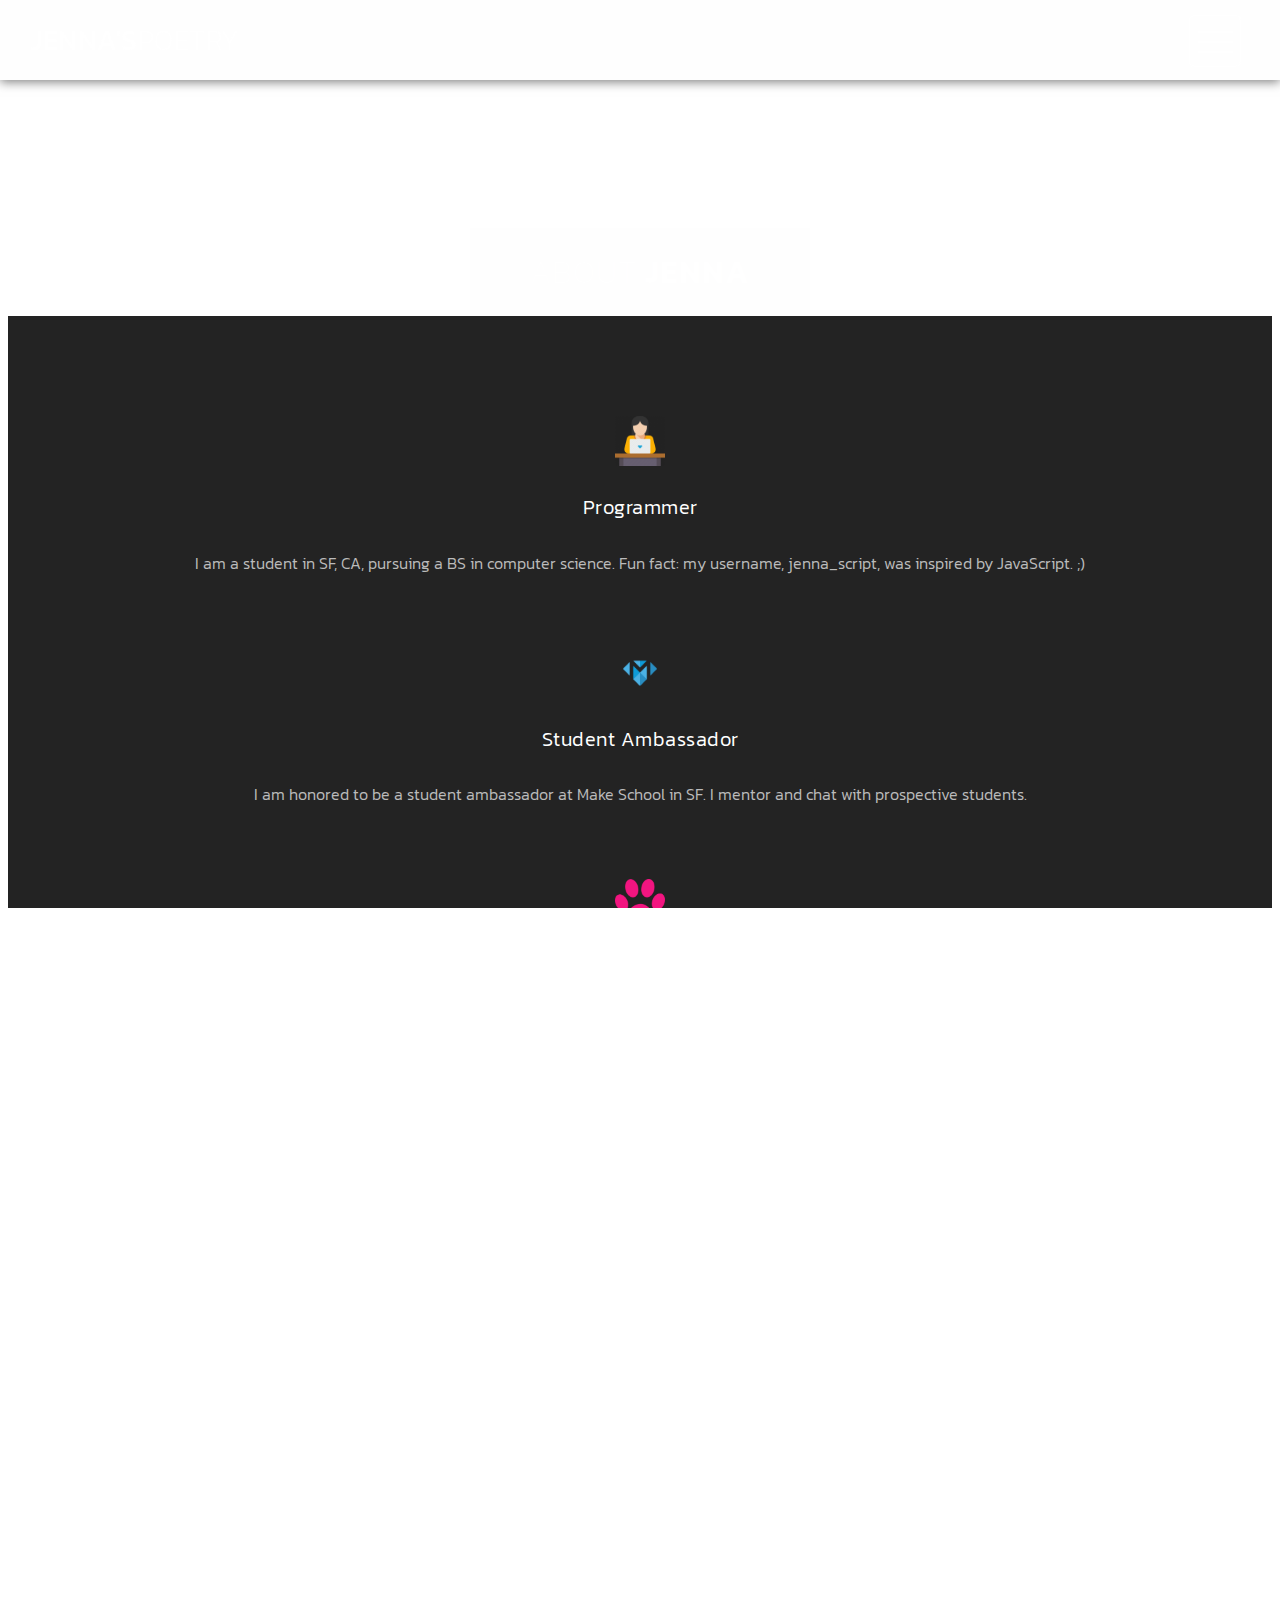
==== commit 007442f7: "update an icon on 'about me' page" ====
--- a/about.html
+++ b/about.html
@@ -80,7 +80,7 @@
             <div class="col-md-4 col-sm-6">
                 <div class="service-item">
                     <div class="icon">
-                        <img src="img/pink_gamer.png" alt="">
+                        <img src="img/pink_joystick.png" alt="">
                     </div>
                     <div class="text">
                         <h4>Gamer Girl</h4>
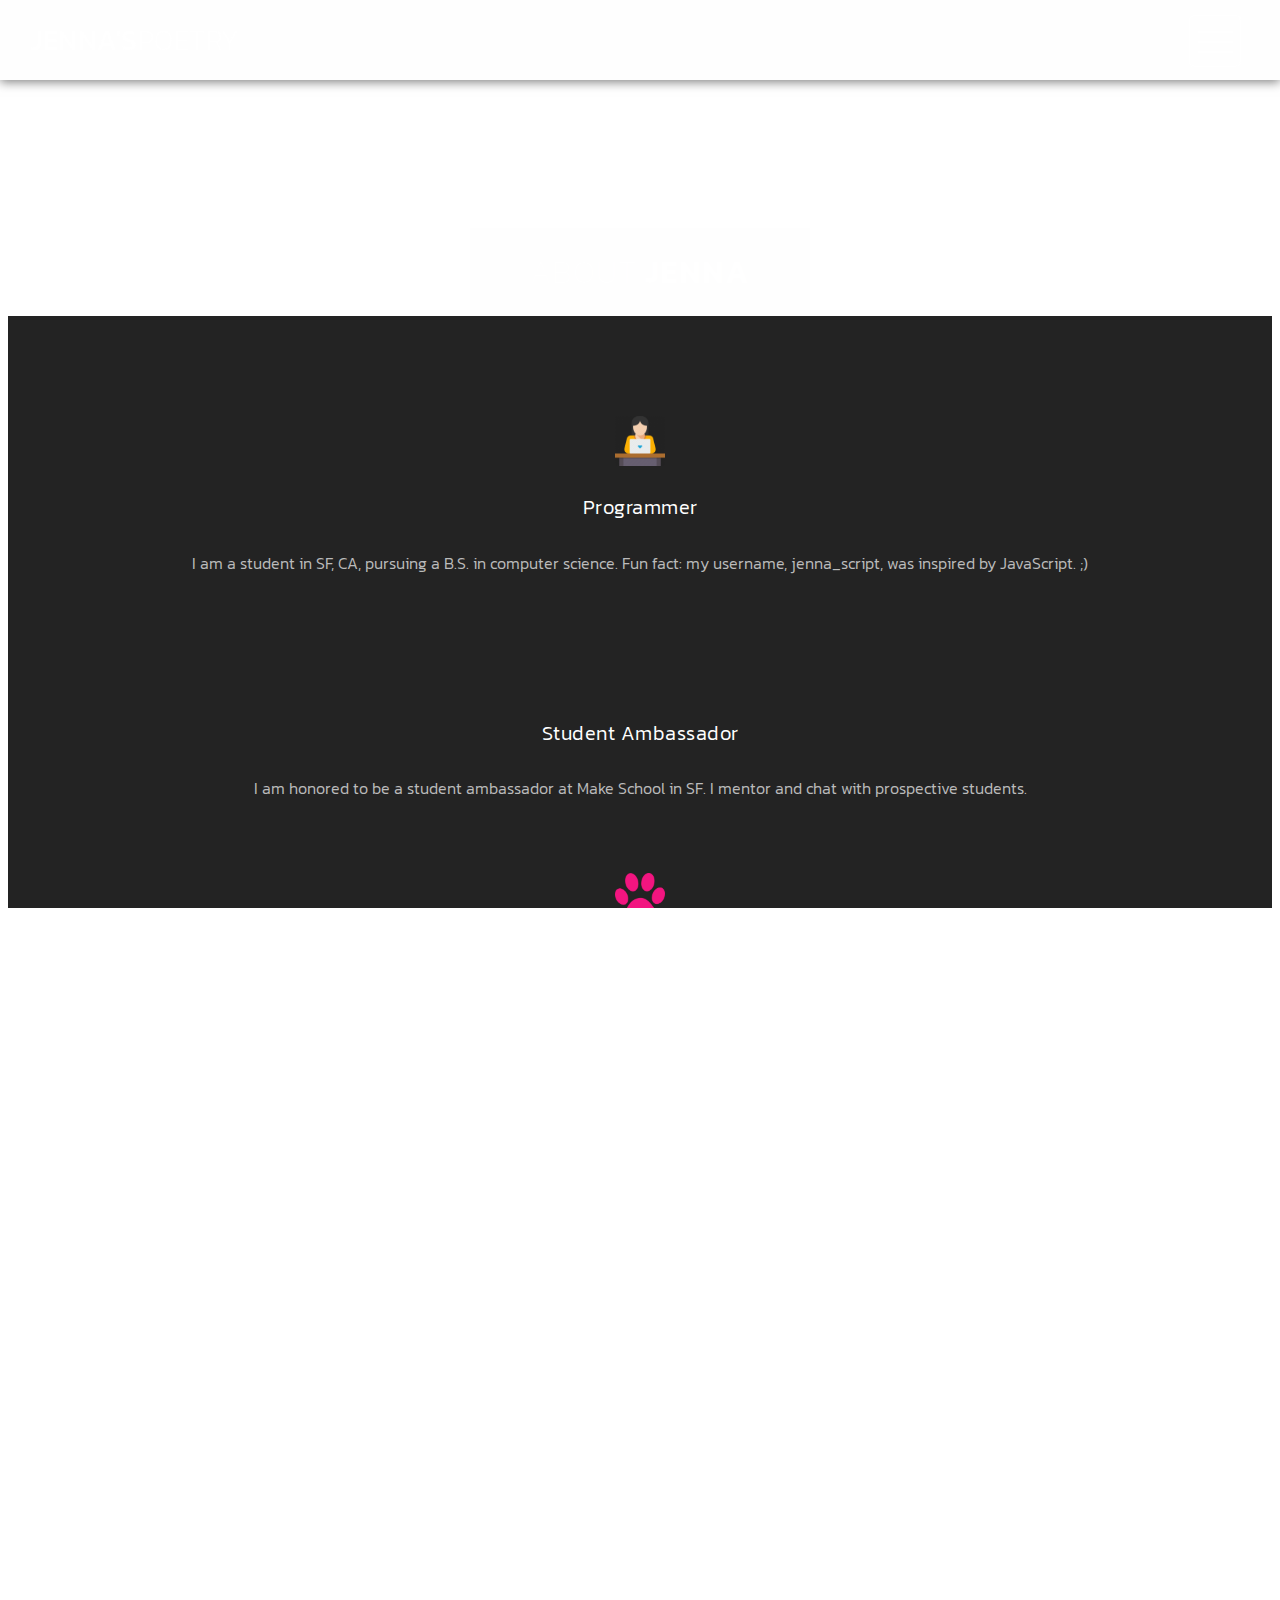
==== commit b03f6155: "update 'about me' page" ====
--- a/about.html
+++ b/about.html
@@ -48,7 +48,7 @@
                     </div>
                     <div class="text">
                         <h4>Programmer</h4>
-                        <p>I am a student in SF, CA, pursuing a BS in computer science. Fun fact: my username, jenna_script, was inspired by JavaScript. ;)</p>
+                        <p>I am a student in SF, CA, pursuing a B.S. in computer science. Fun fact: my username, jenna_script, was inspired by JavaScript. ;)</p>
                     </div>
                 </div>
             </div>
@@ -56,7 +56,7 @@
             <div class="col-md-4 col-sm-6">
                 <div class="service-item">
                     <div class="icon">
-                        <img src="img/make_school.png" alt="">
+                        <img src="img/make_school_logo.png" alt="">
                     </div>
                     <div class="text">
                         <h4>Student Ambassador</h4>
@@ -92,7 +92,7 @@
             <div class="col-md-4 col-sm-6">
                 <div class="service-item">
                     <div class="icon">
-                        <img src="img/books.png" alt="">
+                        <img src="img/pink_books.png" alt="">
                     </div>
                     <div class="text">
                         <h4>Logophile: Lover of Words</h4>
